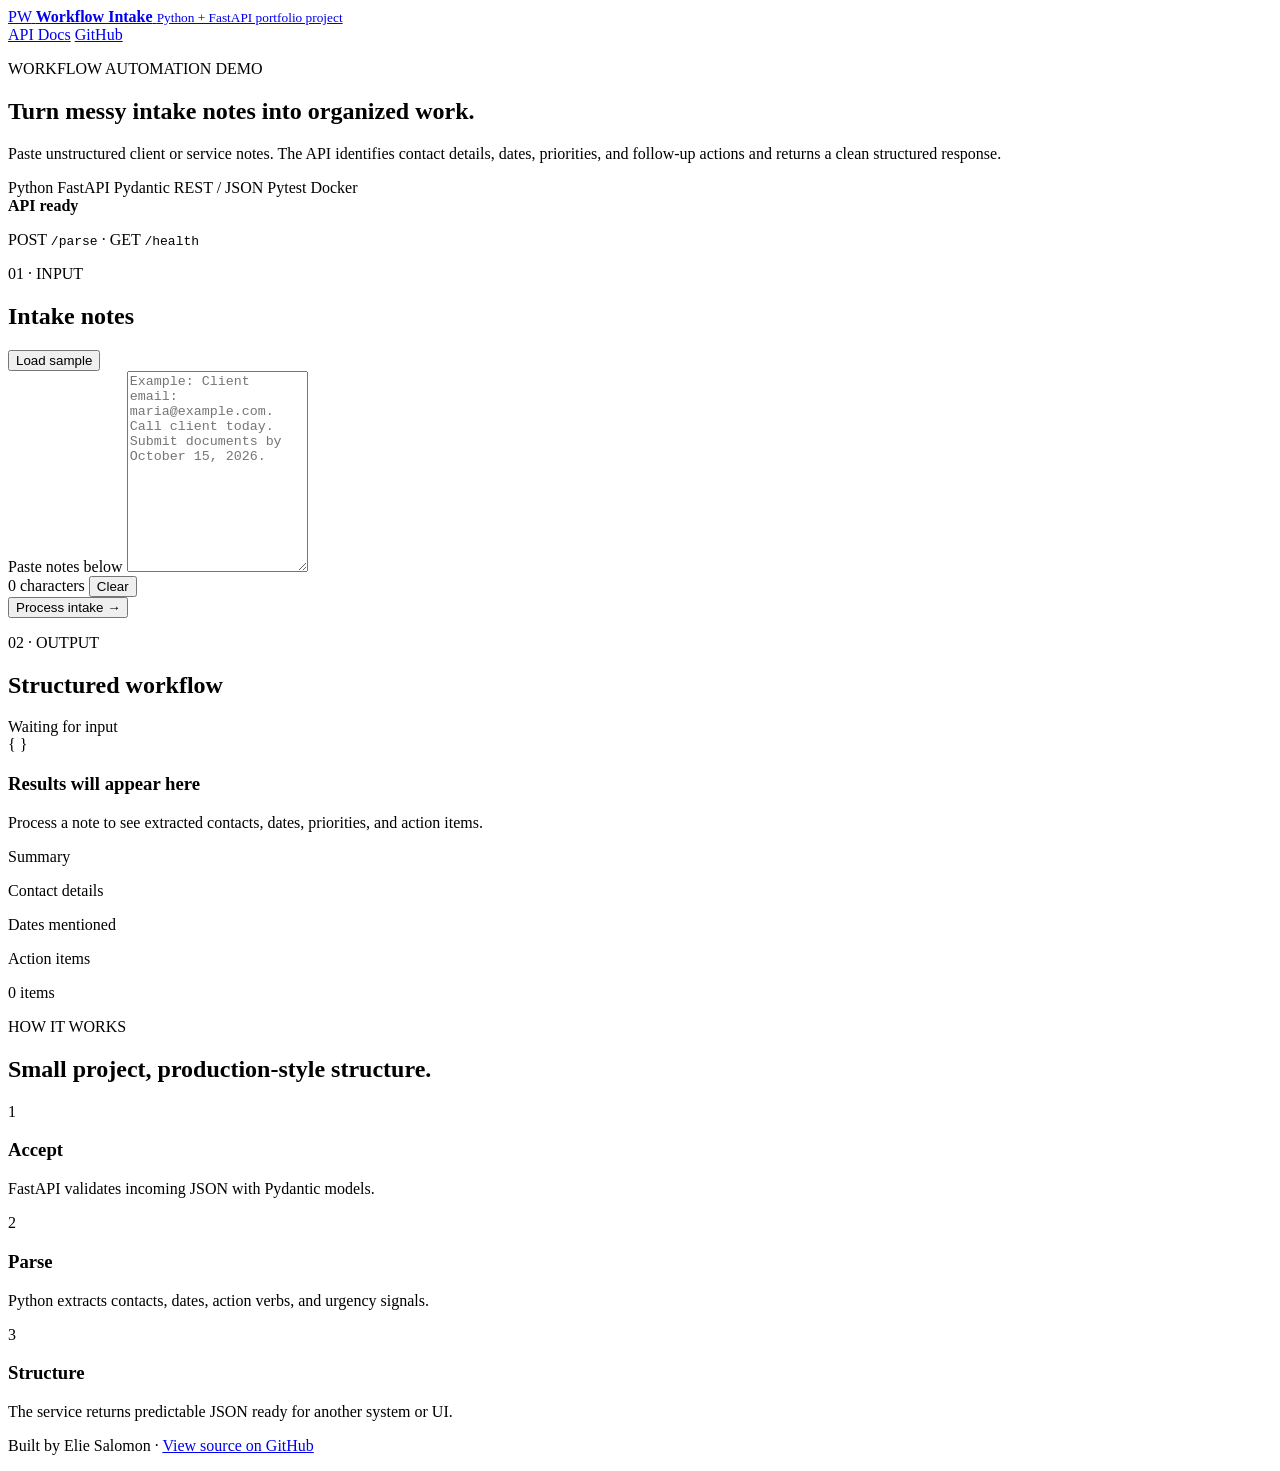
==== app/static/index.html @ 075b3af3 "Add recruiter-facing workflow UI" ====
<!doctype html>
<html lang="en">
<head>
  <meta charset="utf-8" />
  <meta name="viewport" content="width=device-width, initial-scale=1" />
  <meta name="description" content="A Python and FastAPI workflow intake demo that turns unstructured notes into structured contacts, dates, and action items." />
  <title>Professional Workflow Intake API</title>
  <link rel="stylesheet" href="/static/styles.css" />
</head>
<body>
  <header class="site-header">
    <a class="brand" href="/" aria-label="Professional Workflow Intake API home">
      <span class="brand-mark" aria-hidden="true">PW</span>
      <span>
        <strong>Workflow Intake</strong>
        <small>Python + FastAPI portfolio project</small>
      </span>
    </a>
    <nav class="header-links" aria-label="Project links">
      <a href="/docs">API Docs</a>
      <a href="https://github.com/kfedigitalstudio/professional-workflow-intake-api" rel="noreferrer">GitHub</a>
    </nav>
  </header>

  <main>
    <section class="hero">
      <div class="hero-copy">
        <p class="eyebrow">WORKFLOW AUTOMATION DEMO</p>
        <h1>Turn messy intake notes into organized work.</h1>
        <p class="hero-text">
          Paste unstructured client or service notes. The API identifies contact details,
          dates, priorities, and follow-up actions and returns a clean structured response.
        </p>
        <div class="stack" aria-label="Technology stack">
          <span>Python</span>
          <span>FastAPI</span>
          <span>Pydantic</span>
          <span>REST / JSON</span>
          <span>Pytest</span>
          <span>Docker</span>
        </div>
      </div>

      <div class="status-card" aria-label="Service status">
        <span class="status-dot" aria-hidden="true"></span>
        <div>
          <strong>API ready</strong>
          <p>POST <code>/parse</code> · GET <code>/health</code></p>
        </div>
      </div>
    </section>

    <section class="workspace" aria-label="Workflow parser">
      <article class="panel input-panel">
        <div class="panel-heading">
          <div>
            <p class="step">01 · INPUT</p>
            <h2>Intake notes</h2>
          </div>
          <button class="text-button" id="sampleButton" type="button">Load sample</button>
        </div>

        <label for="intakeText">Paste notes below</label>
        <textarea id="intakeText" rows="13" placeholder="Example: Client email: maria@example.com. Call client today. Submit documents by October 15, 2026."></textarea>
        <div class="input-footer">
          <span id="charCount">0 characters</span>
          <button class="secondary-button" id="clearButton" type="button">Clear</button>
        </div>
        <button class="primary-button" id="processButton" type="button">
          <span>Process intake</span>
          <span aria-hidden="true">→</span>
        </button>
        <p class="form-message" id="formMessage" role="status" aria-live="polite"></p>
      </article>

      <article class="panel result-panel" aria-live="polite">
        <div class="panel-heading">
          <div>
            <p class="step">02 · OUTPUT</p>
            <h2>Structured workflow</h2>
          </div>
          <span class="result-state" id="resultState">Waiting for input</span>
        </div>

        <div class="empty-state" id="emptyState">
          <div class="empty-icon" aria-hidden="true">{ }</div>
          <h3>Results will appear here</h3>
          <p>Process a note to see extracted contacts, dates, priorities, and action items.</p>
        </div>

        <div class="results hidden" id="results">
          <section class="summary-card">
            <p class="result-label">Summary</p>
            <p id="summaryText"></p>
          </section>

          <div class="result-grid">
            <section class="result-card">
              <p class="result-label">Contact details</p>
              <div id="contactsList" class="result-list"></div>
            </section>
            <section class="result-card">
              <p class="result-label">Dates mentioned</p>
              <div id="datesList" class="result-list"></div>
            </section>
          </div>

          <section class="actions-card">
            <div class="actions-heading">
              <p class="result-label">Action items</p>
              <span id="actionCount">0 items</span>
            </div>
            <div id="actionsList" class="actions-list"></div>
          </section>
        </div>
      </article>
    </section>

    <section class="architecture">
      <div>
        <p class="eyebrow">HOW IT WORKS</p>
        <h2>Small project, production-style structure.</h2>
      </div>
      <div class="architecture-grid">
        <article>
          <span>1</span>
          <h3>Accept</h3>
          <p>FastAPI validates incoming JSON with Pydantic models.</p>
        </article>
        <article>
          <span>2</span>
          <h3>Parse</h3>
          <p>Python extracts contacts, dates, action verbs, and urgency signals.</p>
        </article>
        <article>
          <span>3</span>
          <h3>Structure</h3>
          <p>The service returns predictable JSON ready for another system or UI.</p>
        </article>
      </div>
    </section>
  </main>

  <footer>
    <p>Built by Elie Salomon · <a href="https://github.com/kfedigitalstudio/professional-workflow-intake-api" rel="noreferrer">View source on GitHub</a></p>
  </footer>

  <script src="/static/app.js"></script>
</body>
</html>
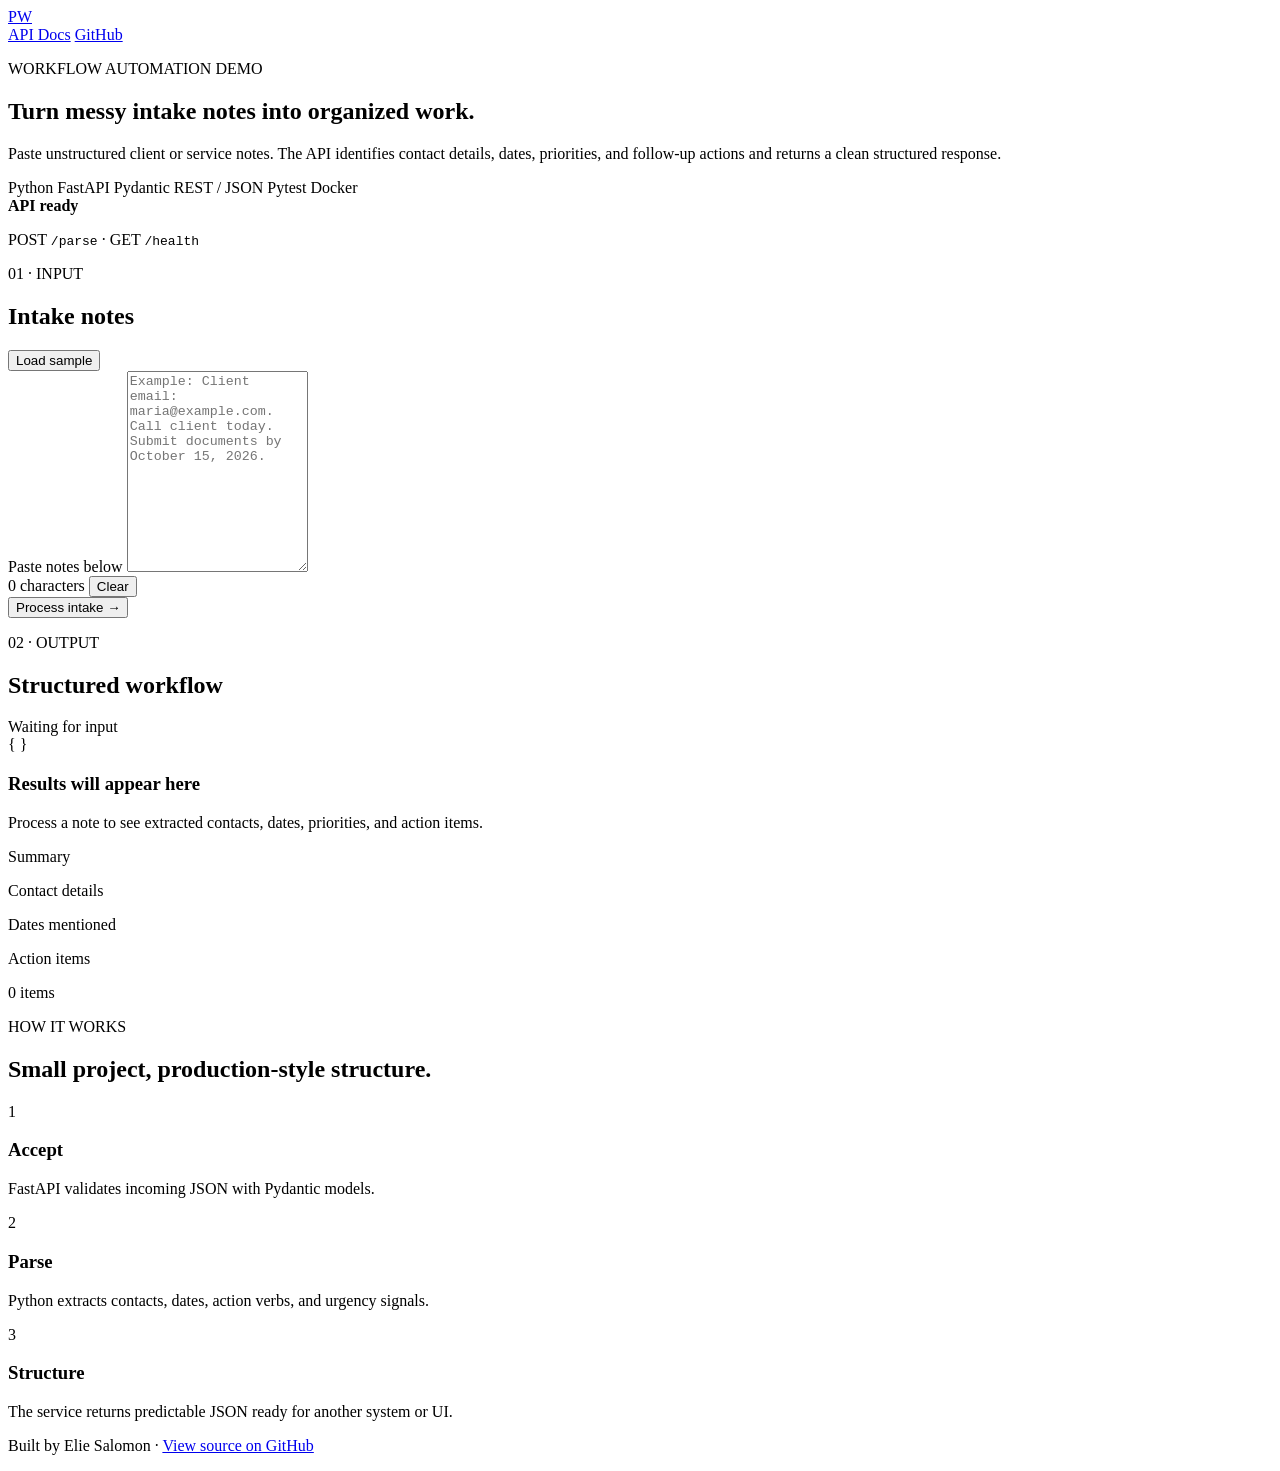
==== commit 36f0a615: "Remove duplicate header title from FastAPI frontend" ====
--- a/app/static/index.html
+++ b/app/static/index.html
@@ -11,10 +11,6 @@
   <header class="site-header">
     <a class="brand" href="/" aria-label="Professional Workflow Intake API home">
       <span class="brand-mark" aria-hidden="true">PW</span>
-      <span>
-        <strong>Workflow Intake</strong>
-        <small>Python + FastAPI portfolio project</small>
-      </span>
     </a>
     <nav class="header-links" aria-label="Project links">
       <a href="/docs">API Docs</a>
